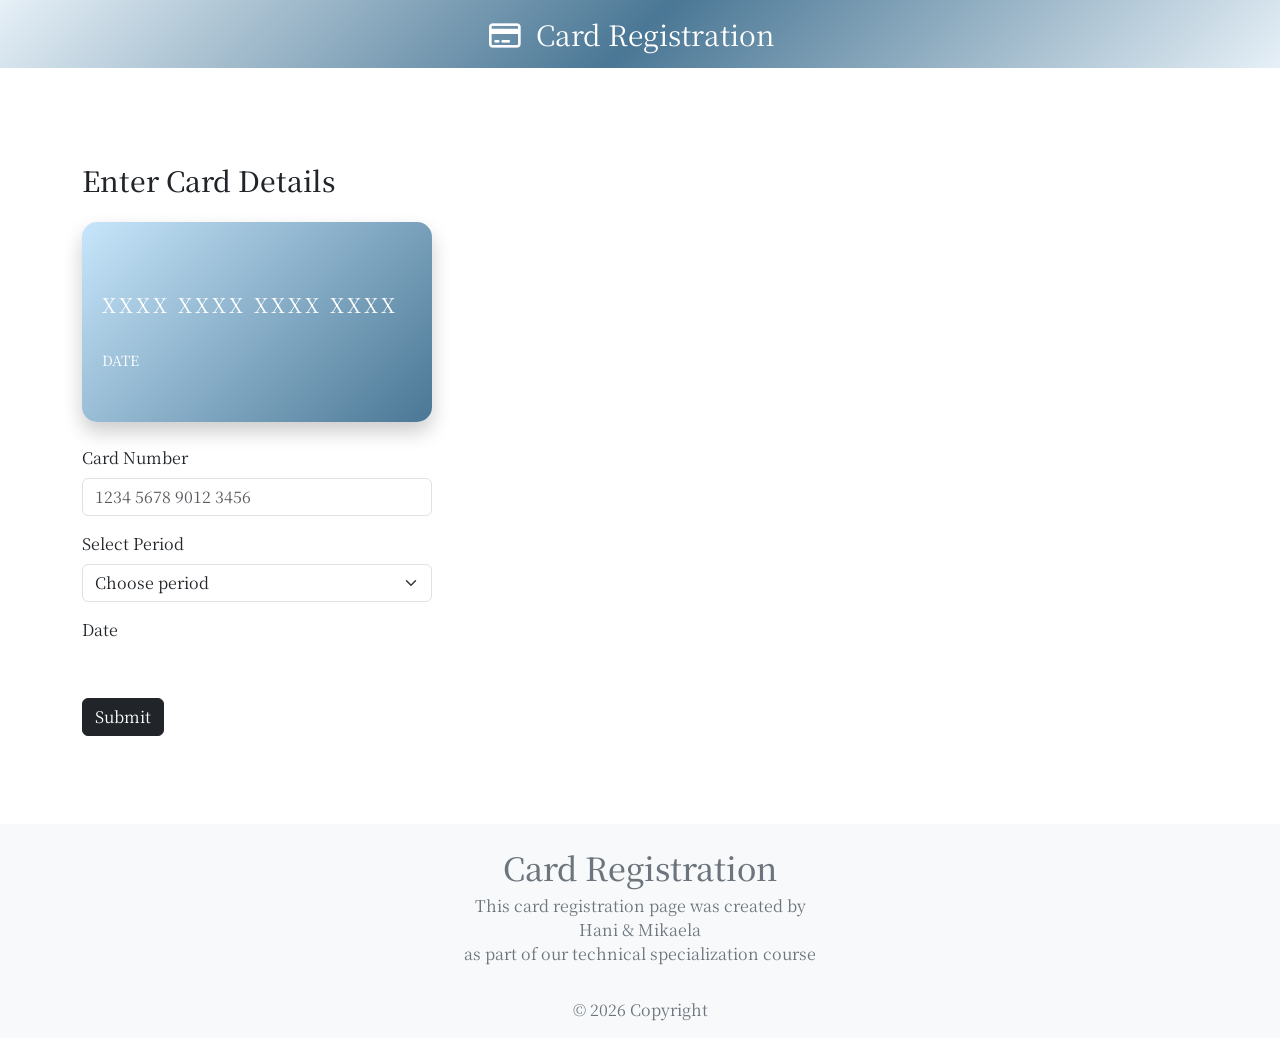
==== index.html @ 9a7aa3de "inital commit" ====
<!DOCTYPE html>
<html lang="en">

<head>
    <meta charset="UTF-8" />
    <meta name="viewport" content="width=device-width, initial-scale=1.0" />
    <title>Web Shop</title>

    <link rel="stylesheet" href="style.css" />
    <link rel="stylesheet" href="https://cdn.jsdelivr.net/npm/bootstrap@5.1.3/dist/css/bootstrap.min.css" />
    <link rel="stylesheet" href="https://cdnjs.cloudflare.com/ajax/libs/font-awesome/6.5.1/css/all.min.css" />

    <link rel="preconnect" href="https://fonts.googleapis.com" />
    <link rel="preconnect" href="https://fonts.gstatic.com" crossorigin />
    <link href="https://fonts.googleapis.com/css2?family=Noto+Serif+KR:wght@200..900&display=swap" rel="stylesheet" />
</head>

<body>
    <!-- Header -->
    <header>
        <nav class="navbar navbar-color" data-bs-theme="light">
            <div class="container-fluid justify-content-center">
                <span class="navbar-brand fs-3 text-white mb-0">
                    <i class="fa-regular fa-credit-card me-2"></i>
                    Card Registration
                </span>
            </div>
        </nav>
    </header>
    <br>
    <br>

    <!-- Form section -->
    <div class="container mt-5">
        <div class="form-wrapper">
            <h3 class="mb-4">Enter Card Details</h3>

            <!-- Fake Card -->
            <div class="fake-card mb-4">
                <br><br>
                <div class="card-number" id="cardPreviewNumber">
                    XXXX XXXX XXXX XXXX
                </div>

                <div class="card-bottom">
                    <span class="card-valid" id="cardDate">DATE</span>
                </div>
            </div>

            <!-- Form -->
            <form class="form-card" id="cardForm">
                <div class="mb-3">
                    <label for="cardNumber" class="form-label">Card Number</label>
                    <input type="text" class="form-control" id="cardNumber" placeholder="1234 5678 9012 3456"
                        maxlength="19" />
                </div>

                <div class="mb-3">
                    <label for="periodSelect" class="form-label">Select Period</label>
                    <select class="form-select" id="periodSelect">
                        <option value="">Choose period</option>
                        <option value="7">7 days</option>
                        <option value="30">30 days</option>
                        <option value="90">90 days</option>
                        <option value="365">365 days</option>
                    </select>
                </div>

                <div class="mt-3">
                    <label class="form-label">Date</label>
                    <p id="dateResult" class="text-dark mb-0"></p>
                </div>

                <div class="mt-4">
                    <button type="submit" class="btn btn-dark">Submit</button>
                </div>

                <div class="mt-3">
                    <p id="statusMessage" class="mb-0"></p>
                </div>
            </form>
        </div>
    </div>

    <!-- Footer -->
    <footer class="bg-light text-center mt-5">
        <div class="container p-4 pb-0">
            <h2 class="text-secondary">Card Registration</h2>
            <p class="text-secondary text-center">
                This card registration page was created by <br />
                Hani & Mikaela <br />
                as part of our technical specialization course
            </p>
        </div>

        <div class="text-center p-3 bg-light text-secondary">
            © 2026 Copyright
        </div>
    </footer>

    <script src="script.js"></script>
    <script src="https://cdn.jsdelivr.net/npm/bootstrap@5.1.3/dist/js/bootstrap.bundle.min.js"></script>
</body>

</html>
---- style.css ----
body {
  font-family: "Noto Serif KR", serif !important;
}
.navbar-color {
  background: linear-gradient(135deg, #e6f0f7, #4a7795, #e6f0f7);
}

.fake-card {
  width: 350px;
  height: 200px;
  border-radius: 15px;
  padding: 20px;
  color: white;
  background: linear-gradient(135deg, #c7e6fb, #4a7795);
  box-shadow: 0 10px 20px rgba(0, 0, 0, 0.2);
}

.card-number {
  font-size: 20px;
  letter-spacing: 3px;
  margin-bottom: 30px;
}

.card-bottom {
  display: flex;
  justify-content: space-between;
  font-size: 14px;
}

.form-card {
  width: 350px;
}

#dateResult {
  min-height: 24px;
  font-weight: 500;
}

#statusMessage {
  min-height: 24px;
  font-weight: 500;
}
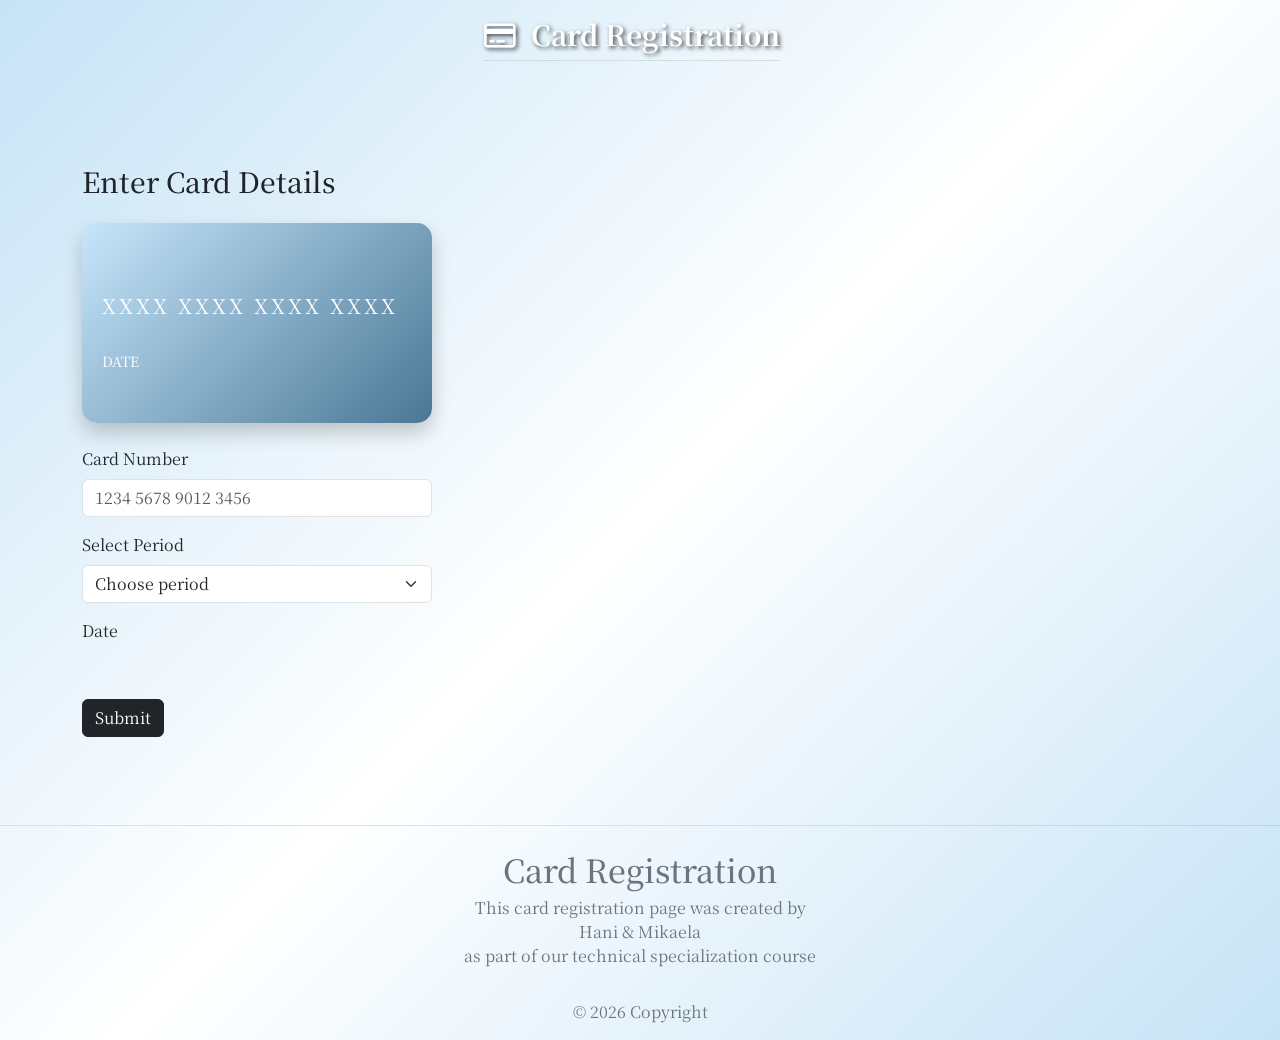
==== commit 88f478ea: "changes colors" ====
--- a/index.html
+++ b/index.html
@@ -4,7 +4,7 @@
 <head>
     <meta charset="UTF-8" />
     <meta name="viewport" content="width=device-width, initial-scale=1.0" />
-    <title>Web Shop</title>
+    <title>Card Registration</title>
 
     <link rel="stylesheet" href="style.css" />
     <link rel="stylesheet" href="https://cdn.jsdelivr.net/npm/bootstrap@5.1.3/dist/css/bootstrap.min.css" />
@@ -83,7 +83,7 @@
     </div>
 
     <!-- Footer -->
-    <footer class="bg-light text-center mt-5">
+    <footer class="text-center mt-5">
         <div class="container p-4 pb-0">
             <h2 class="text-secondary">Card Registration</h2>
             <p class="text-secondary text-center">
@@ -93,7 +93,7 @@
             </p>
         </div>
 
-        <div class="text-center p-3 bg-light text-secondary">
+        <div class="text-center p-3 text-secondary">
             © 2026 Copyright
         </div>
     </footer>
--- a/style.css
+++ b/style.css
@@ -1,8 +1,17 @@
 body {
   font-family: "Noto Serif KR", serif !important;
+  background: linear-gradient(135deg, #c6e3f6, #ffffff, #c6e3f6) !important;
 }
-.navbar-color {
-  background: linear-gradient(135deg, #e6f0f7, #4a7795, #e6f0f7);
+
+footer {
+  background: transparent;
+  border-top: 1px solid rgba(0, 0, 0, 0.1);
+}
+
+.navbar-brand {
+  text-shadow: 2px 2px 4px rgba(0, 0, 0, 0.7);
+  font-weight: bold;
+  border-bottom: 1px solid rgba(0, 0, 0, 0.1);
 }
 
 .fake-card {
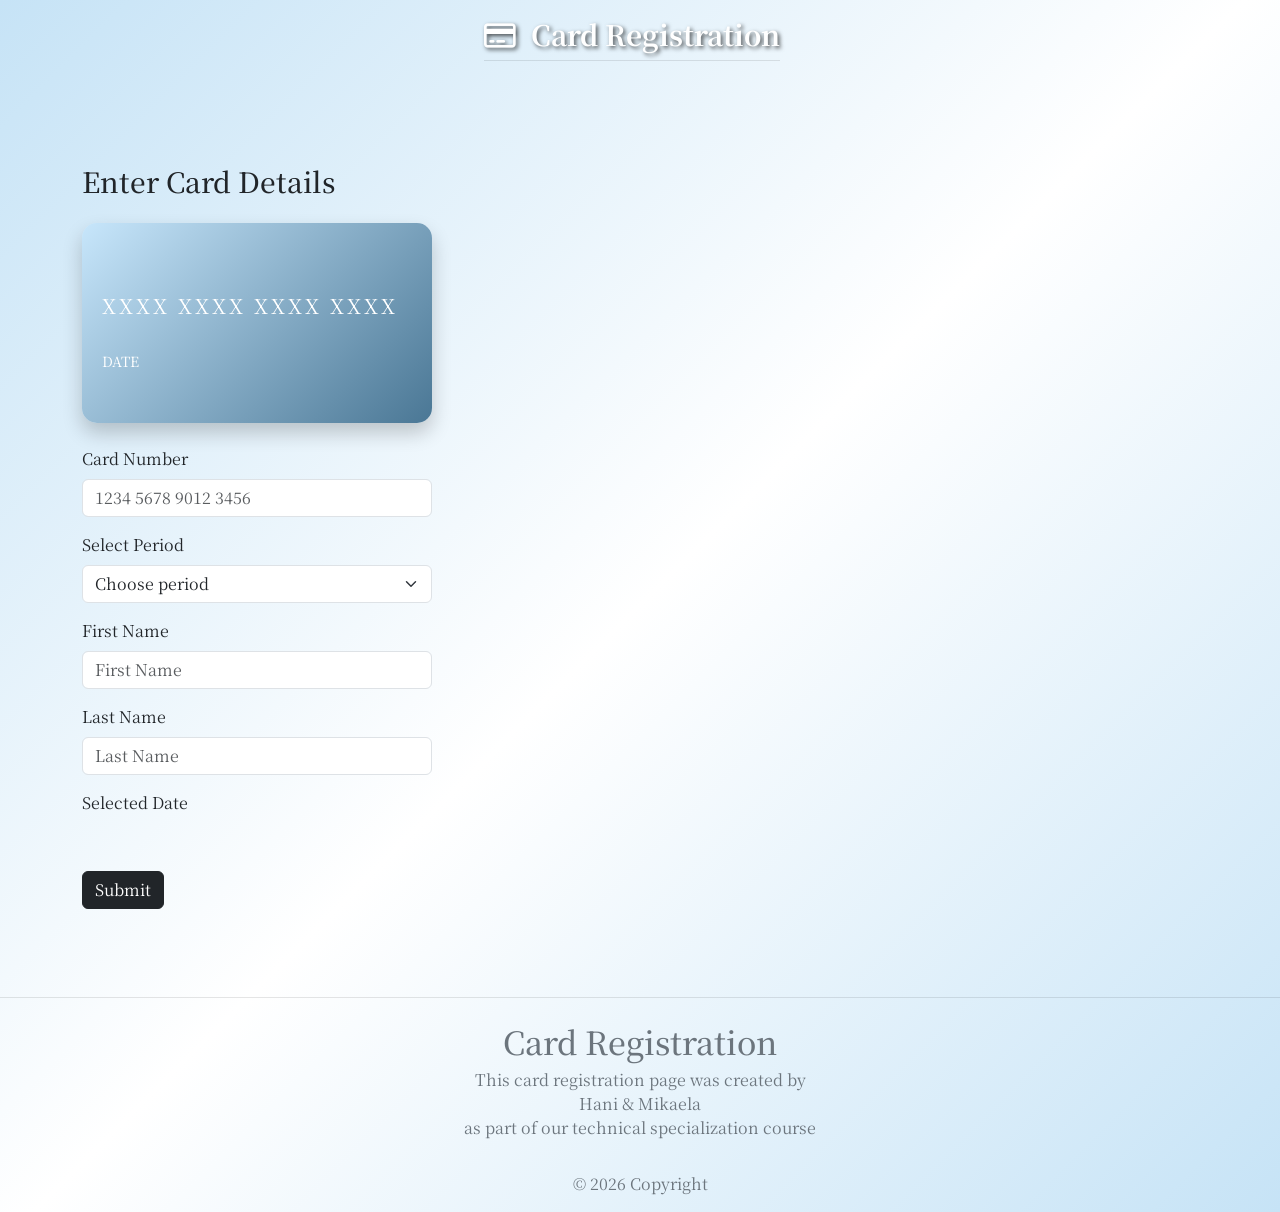
==== commit 0c826e5f: "Added First- and Last Name. Updated JavaScript connection with backend app A" ====
--- a/index.html
+++ b/index.html
@@ -57,17 +57,27 @@
 
                 <div class="mb-3">
                     <label for="periodSelect" class="form-label">Select Period</label>
-                    <select class="form-select" id="periodSelect">
+                    <select id="periodSelect" class="form-select">
                         <option value="">Choose period</option>
-                        <option value="7">7 days</option>
-                        <option value="30">30 days</option>
-                        <option value="90">90 days</option>
-                        <option value="365">365 days</option>
+                        <option value="DAYS_7">7 days</option>
+                        <option value="DAYS_30">30 days</option>
+                        <option value="DAYS_90">90 days</option>
+                        <option value="DAYS_365">365 days</option>
                     </select>
                 </div>
 
+                <div class="mb-3">
+                    <label for="firstName" class="form-label">First Name</label>
+                    <input type="text" class="form-control" id="firstName" placeholder="First Name" maxlength="19" />
+                </div>
+
+                <div class="mb-3">
+                    <label for="lastName" class="form-label">Last Name</label>
+                    <input type="text" class="form-control" id="lastName" placeholder="Last Name" maxlength="19" />
+                </div>
+
                 <div class="mt-3">
-                    <label class="form-label">Date</label>
+                    <label class="form-label">Selected Date</label>
                     <p id="dateResult" class="text-dark mb-0"></p>
                 </div>
 
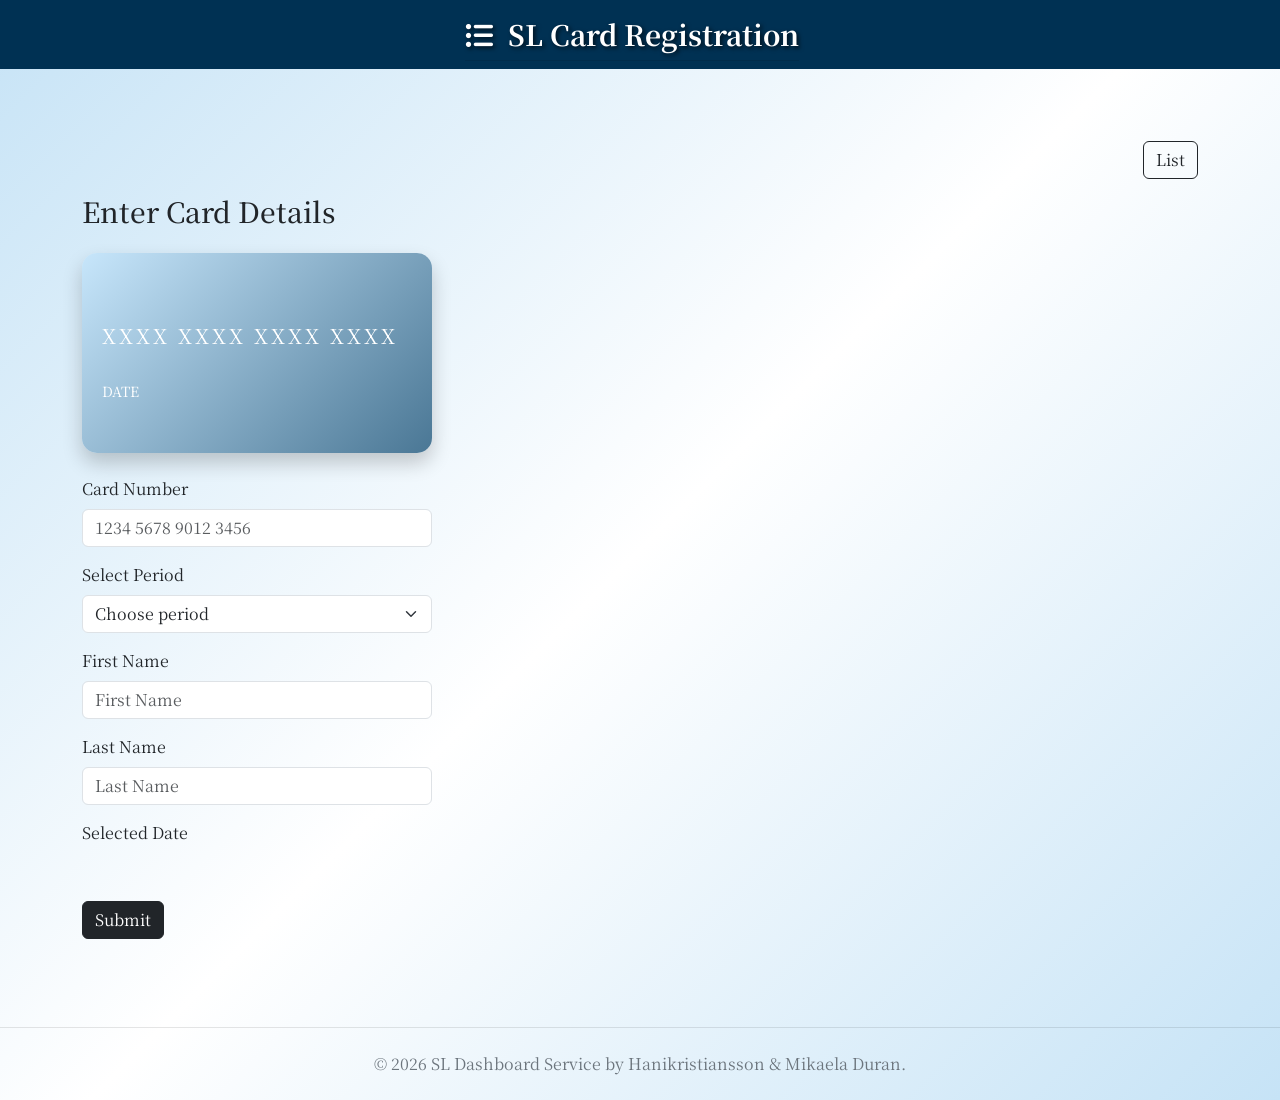
==== commit 8d39c055: "updated navbar and footer" ====
--- a/index.html
+++ b/index.html
@@ -18,20 +18,24 @@
 <body>
     <!-- Header -->
     <header>
-        <nav class="navbar navbar-color" data-bs-theme="light">
+        <nav class="navbar navbar-dark" style="background-color: #003153;">
             <div class="container-fluid justify-content-center">
                 <span class="navbar-brand fs-3 text-white mb-0">
-                    <i class="fa-regular fa-credit-card me-2"></i>
-                    Card Registration
+                    <i class="fa-solid fa-list-ul me-2"></i>
+                    SL Card Registration
                 </span>
             </div>
         </nav>
     </header>
     <br>
-    <br>
 
     <!-- Form section -->
     <div class="container mt-5">
+        <div class="d-flex justify-content-end mb-3">
+            <a href="card-storage-service/card-list.html" class="btn btn-outline-dark">
+                List
+            </a>
+        </div>
         <div class="form-wrapper">
             <h3 class="mb-4">Enter Card Details</h3>
 
@@ -94,17 +98,8 @@
 
     <!-- Footer -->
     <footer class="text-center mt-5">
-        <div class="container p-4 pb-0">
-            <h2 class="text-secondary">Card Registration</h2>
-            <p class="text-secondary text-center">
-                This card registration page was created by <br />
-                Hani & Mikaela <br />
-                as part of our technical specialization course
-            </p>
-        </div>
-
-        <div class="text-center p-3 text-secondary">
-            © 2026 Copyright
+        <div class="p-4 text-secondary">
+            © 2026 SL Dashboard Service by Hanikristiansson & Mikaela Duran.
         </div>
     </footer>
 
